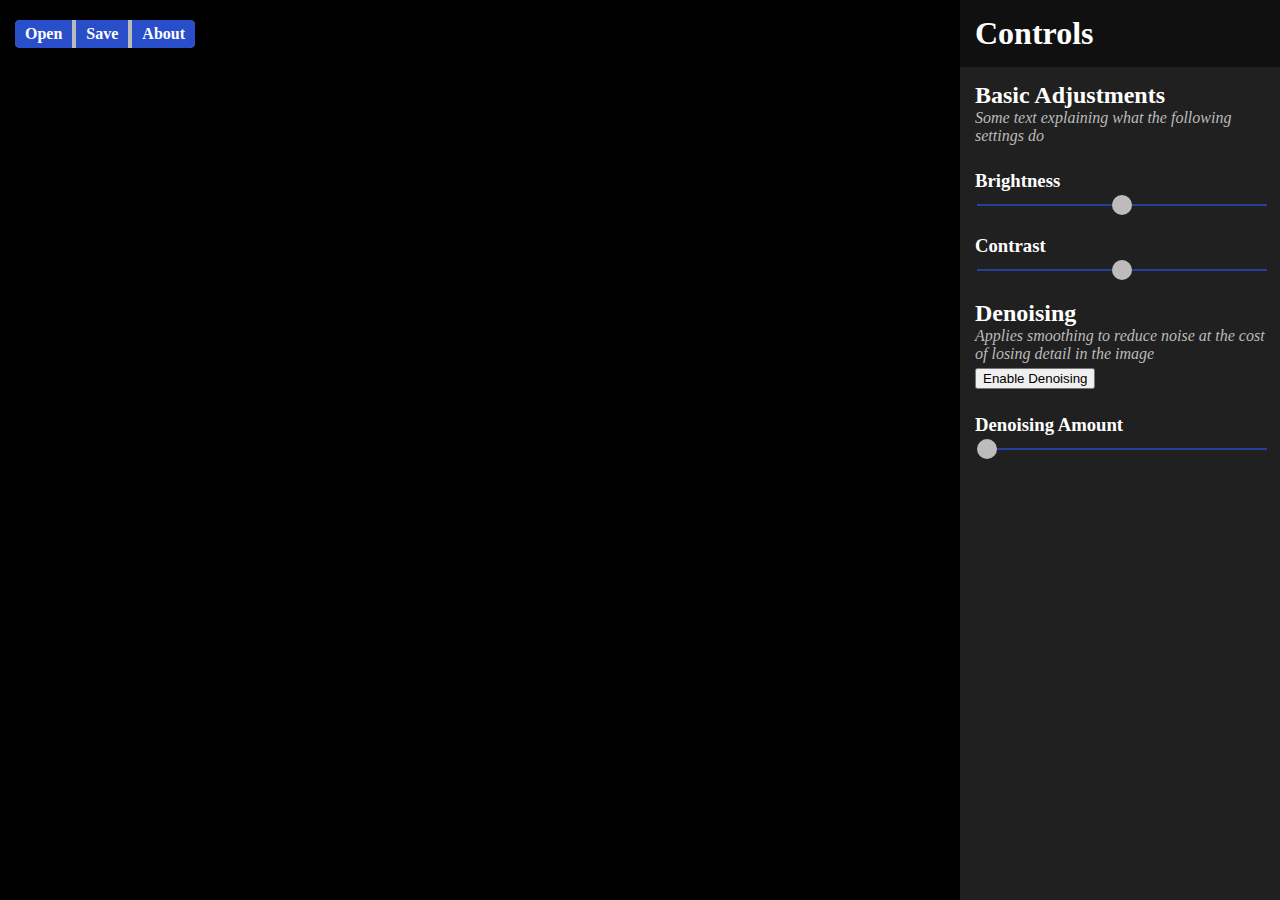
==== index.html @ bdbe749e "First commit" ====
<!DOCTYPE html>
<html>

<head>
  <link rel="stylesheet" type="text/css" href="style.css" media="screen" />
</head>

<body>
  <div class="nav">
    <a href="">Open</a>
    <a href="">Save</a>
    <a href="">About</a>
  </div>
  <div class="grid">
    <div class="grid-left">
      <div class="image-wrapper">
        <img class="image" src="capture2.jpg" alt="">
      </div>
    </div>
    <div class="grid-right">
      <div class="controls-header">
        <h1>Controls</h1>
      </div>
      <div class="controls-wrapper">
        <h2 class="no-top-margin">Basic Adjustments</h2>
        <p class="subtitle">Some text explaining what the following settings do</p>

        <h3>Brightness</h3>
        <div class="slidecontainer">
          <input type="range" min="-100" max="100" value="0" class="slider" id="myRange">
        </div>

        <h3>Contrast</h3>
        <div class="slidecontainer">
          <input type="range" min="-100" max="100" value="0" class="slider" id="myRange">
        </div>

        <h2>Denoising</h2>
        <p class="subtitle">Applies smoothing to reduce noise at the cost of losing detail in the image</p>
        <button type="button">Enable Denoising</button>

        <h3>Denoising Amount</h3>
        <div class="slidecontainer">
          <input type="range" min="1" max="100" value="0" class="slider" id="myRange">
        </div>

      </div>
    </div>
  </div>
</body>

</html>
---- style.css ----
:root {
  --accent: #294eca;
}

body {
  margin: 0;
  box-sizing: border-box;
  font-family: "Inter";
  color: #fff;
}

.grid {
  display: grid;
  grid-template-columns: 3fr 1fr;
  height: 100vh;
}

.grid-left {
  background-color: #000;
}

.grid-right {
  background-color: #202020;
  height: 100vh;
  display: flex;
  flex-direction: column;
}

.nav {
  background-color: #bbb;
  border-radius: 5px;
  position: absolute;
  top: 20px;
  left: 15px;
}

.nav a {
  background-color: var(--accent);
  padding: 5px 10px;
  color: #fff;
  text-decoration: none;
  font-weight: 700;
}

a {
  display: inline-block;
}

.nav a:first-child {
  border-radius: 5px 0 0 5px;
}

.nav a:last-child {
  border-radius: 0 5px 5px 0;
}

.image-wrapper {
  height: 100%;
  display: flex;
  justify-content: center;
  align-items: center;
}

.image {
  max-width: 95%;
  max-height: 95vh;
}

.controls-header {
  background-color: #101010;
  padding: 15px;
}

.controls-wrapper {
  padding: 15px;
  overflow-y: auto;
}

h1, h2, h3, p {
  margin: 0;
}

h2, h3 {
  margin: 25px 0 0 0;
}

p.subtitle {
  font-style: italic;
  color: #bbb;
  margin-bottom: 5px;
}

.no-top-margin {
  margin-top: 0;
}

/* Slider/range code stolen from W3Schools :) */

.slidecontainer {
  width: 100%; /* Width of the outside container */
}

/* The slider itself */
.slider {
  -webkit-appearance: none;  /* Override default CSS styles */
  appearance: none;
  width: 100%; /* Full-width */
  height: 2px; /* Specified height */
  background: var(--accent); /* Grey background */
  outline: none; /* Remove outline */
  opacity: 0.7; /* Set transparency (for mouse-over effects on hover) */
  -webkit-transition: .2s; /* 0.2 seconds transition on hover */
  transition: opacity .2s;
}

/* Mouse-over effects */
.slider:hover {
  opacity: 1; /* Fully shown on mouse-over */
}

/* The slider handle (use -webkit- (Chrome, Opera, Safari, Edge) and -moz- (Firefox) to override default look) */
.slider::-webkit-slider-thumb {
  -webkit-appearance: none; /* Override default look */
  appearance: none;
  width: 20px; /* Set a specific slider handle width */
  height: 20px; /* Slider handle height */
  background: #fff; /* Green background */
  cursor: pointer; /* Cursor on hover */
  border-radius: 50%;
}

.slider::-moz-range-thumb {
  width: 20px; /* Set a specific slider handle width */
  height: 20px; /* Slider handle height */
  background: #fff; /* Green background */
  cursor: pointer; /* Cursor on hover */
  border-radius: 50%;
}
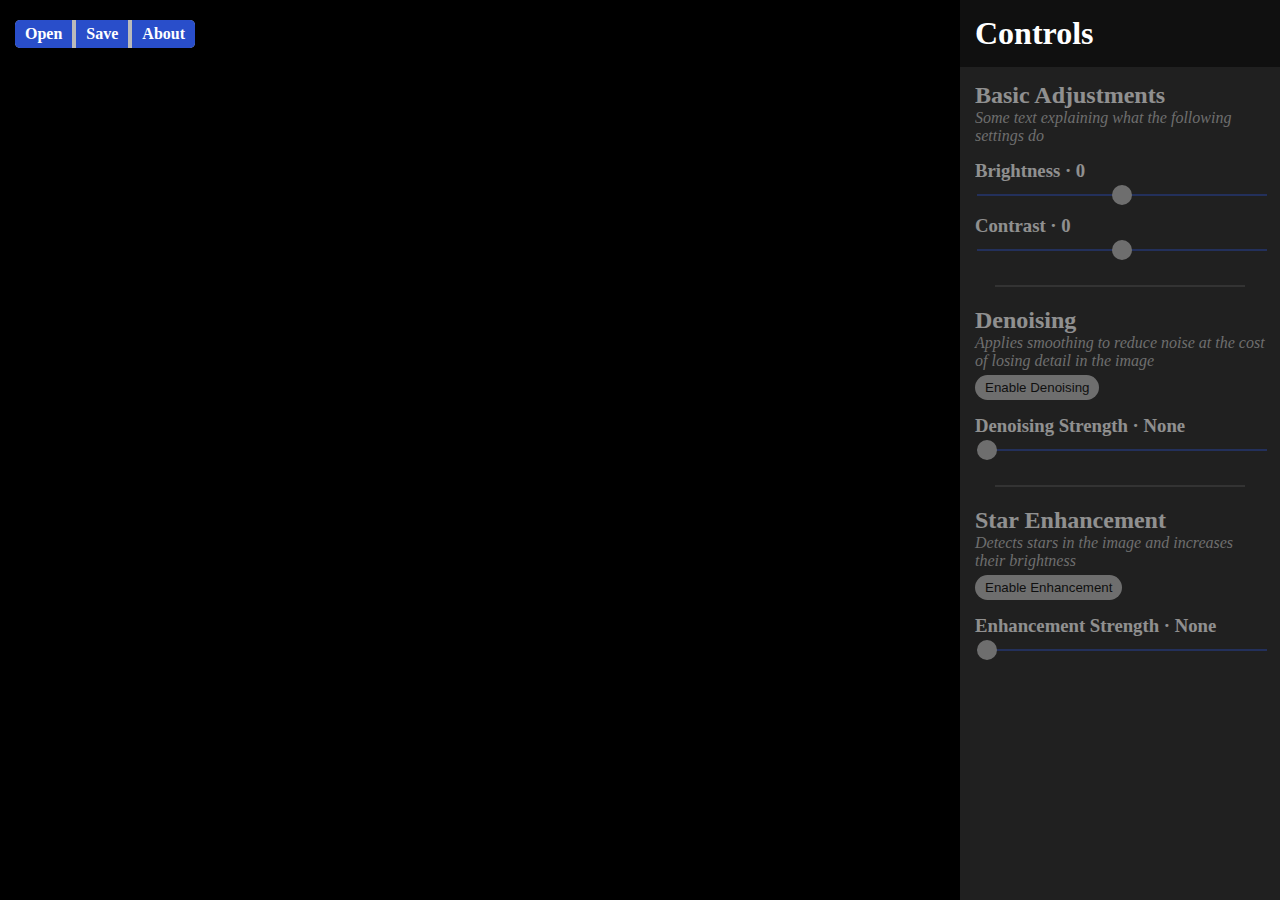
==== commit 214bf3a7: "Added JavaScript to enable interaction with buttons and sliders" ====
--- a/index.html
+++ b/index.html
@@ -22,31 +22,50 @@
         <h1>Controls</h1>
       </div>
       <div class="controls-wrapper">
-        <h2 class="no-top-margin">Basic Adjustments</h2>
-        <p class="subtitle">Some text explaining what the following settings do</p>
+        <div class="controls-section">
+          <h2 class="no-top-margin">Basic Adjustments</h2>
+          <p class="subtitle">Some text explaining what the following settings do</p>
 
-        <h3>Brightness</h3>
-        <div class="slidecontainer">
-          <input type="range" min="-100" max="100" value="0" class="slider" id="myRange">
+          <h3>Brightness &middot; <span id="spanBrightness">0</span></h3>
+          <div class="slidecontainer">
+            <input type="range" min="-100" max="100" value="0" class="slider" id="sliderBrightness">
+          </div>
+
+          <h3>Contrast &middot; <span id="spanContrast">0</span></h3>
+          <div class="slidecontainer">
+            <input type="range" min="-100" max="100" value="0" class="slider" id="sliderContrast">
+          </div>
         </div>
 
-        <h3>Contrast</h3>
-        <div class="slidecontainer">
-          <input type="range" min="-100" max="100" value="0" class="slider" id="myRange">
+        <hr>
+
+        <div class="controls-section">
+          <h2>Denoising</h2>
+          <p class="subtitle">Applies smoothing to reduce noise at the cost of losing detail in the image</p>
+          <button type="button" id="buttonDenoise" onclick="toggleDenoise()">Enable Denoising</button>
+
+          <h3>Denoising Strength &middot; <span id="spanDenoise">None</span></h3>
+          <div class="slidecontainer">
+            <input type="range" min="1" max="100" value="0" class="slider" id="sliderDenoise">
+          </div>
         </div>
 
-        <h2>Denoising</h2>
-        <p class="subtitle">Applies smoothing to reduce noise at the cost of losing detail in the image</p>
-        <button type="button">Enable Denoising</button>
+        <hr>
 
-        <h3>Denoising Amount</h3>
-        <div class="slidecontainer">
-          <input type="range" min="1" max="100" value="0" class="slider" id="myRange">
+        <div class="controls-section">
+          <h2>Star Enhancement</h2>
+          <p class="subtitle">Detects stars in the image and increases their brightness</p>
+          <button type="button" id="buttonStar" onclick="toggleStar()">Enable Enhancement</button>
+
+          <h3>Enhancement Strength &middot; <span id="spanStar">None</span></h3>
+          <div class="slidecontainer">
+            <input type="range" min="1" max="100" value="0" class="slider" id="sliderStar">
+          </div>
         </div>
-
       </div>
     </div>
   </div>
+  <script src="script.js"></script>
 </body>
 
 </html>--- a/style.css
+++ b/style.css
@@ -1,5 +1,22 @@
 :root {
   --accent: #294eca;
+}
+
+@font-face {
+  font-family: 'Inter var';
+  font-weight: 100 900;
+  font-display: block;
+  font-style: normal;
+  font-named-instance: 'Regular';
+  src: url("/font/Inter.var.woff2?v=3.13") format("woff2");
+}
+@font-face {
+  font-family: 'Inter var';
+  font-weight: 100 900;
+  font-display: block;
+  font-style: italic;
+  font-named-instance: 'Italic';
+  src: url("/font/Inter.var.woff2?v=3.13") format("woff2");
 }
 
 body {
@@ -76,12 +93,21 @@
   overflow-y: auto;
 }
 
+.controls-section {
+  opacity: 0.5;
+  transition: opacity .2s;
+}
+
+.controls-section:hover {
+  opacity: 1;
+}
+
 h1, h2, h3, p {
   margin: 0;
 }
 
-h2, h3 {
-  margin: 25px 0 0 0;
+h3 {
+  margin: 15px 0 0 0;
 }
 
 p.subtitle {
@@ -92,6 +118,18 @@
 
 .no-top-margin {
   margin-top: 0;
+}
+
+hr {
+  margin: 30px 20px 20px 20px;
+  border: solid 1px #333;
+}
+
+button {
+  padding: 5px 10px;
+  border-radius: 25px;
+  border: none;
+  background-color: #bbb;
 }
 
 /* Slider/range code stolen from W3Schools :) */
@@ -111,6 +149,7 @@
   opacity: 0.7; /* Set transparency (for mouse-over effects on hover) */
   -webkit-transition: .2s; /* 0.2 seconds transition on hover */
   transition: opacity .2s;
+  cursor: pointer; /* Cursor on hover */
 }
 
 /* Mouse-over effects */
@@ -125,7 +164,6 @@
   width: 20px; /* Set a specific slider handle width */
   height: 20px; /* Slider handle height */
   background: #fff; /* Green background */
-  cursor: pointer; /* Cursor on hover */
   border-radius: 50%;
 }
 
@@ -133,6 +171,6 @@
   width: 20px; /* Set a specific slider handle width */
   height: 20px; /* Slider handle height */
   background: #fff; /* Green background */
-  cursor: pointer; /* Cursor on hover */
   border-radius: 50%;
+  border: none;
 }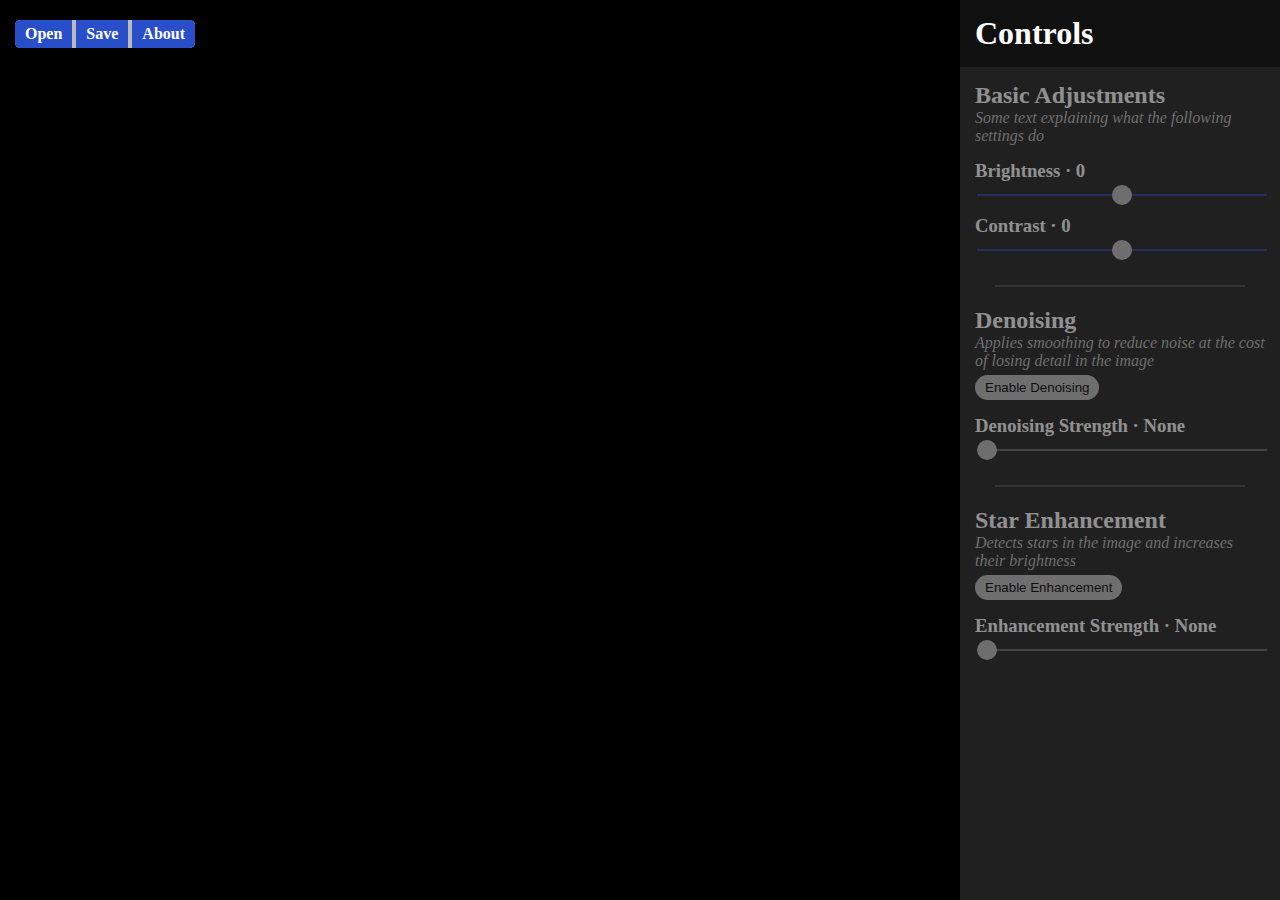
==== commit eaa2621f: "Javascript tweaks for toggling sliders" ====
--- a/index.html
+++ b/index.html
@@ -46,7 +46,7 @@
 
           <h3>Denoising Strength &middot; <span id="spanDenoise">None</span></h3>
           <div class="slidecontainer">
-            <input type="range" min="1" max="100" value="0" class="slider" id="sliderDenoise">
+            <input type="range" min="1" max="100" value="0" class="slider" id="sliderDenoise" disabled="true">
           </div>
         </div>
 
@@ -59,7 +59,7 @@
 
           <h3>Enhancement Strength &middot; <span id="spanStar">None</span></h3>
           <div class="slidecontainer">
-            <input type="range" min="1" max="100" value="0" class="slider" id="sliderStar">
+            <input type="range" min="1" max="100" value="0" class="slider" id="sliderStar" disabled="true">
           </div>
         </div>
       </div>
--- a/style.css
+++ b/style.css
@@ -132,45 +132,49 @@
   background-color: #bbb;
 }
 
-/* Slider/range code stolen from W3Schools :) */
-
 .slidecontainer {
-  width: 100%; /* Width of the outside container */
+  width: 100%;
 }
 
-/* The slider itself */
 .slider {
-  -webkit-appearance: none;  /* Override default CSS styles */
+  -webkit-appearance: none;
   appearance: none;
-  width: 100%; /* Full-width */
-  height: 2px; /* Specified height */
-  background: var(--accent); /* Grey background */
-  outline: none; /* Remove outline */
-  opacity: 0.7; /* Set transparency (for mouse-over effects on hover) */
-  -webkit-transition: .2s; /* 0.2 seconds transition on hover */
+  width: 100%;
+  height: 2px;
+  background: var(--accent);
+  outline: none;
+  opacity: 0.7;
+  -webkit-transition: .2s; 
   transition: opacity .2s;
-  cursor: pointer; /* Cursor on hover */
+  cursor: pointer;
 }
 
-/* Mouse-over effects */
 .slider:hover {
-  opacity: 1; /* Fully shown on mouse-over */
+  opacity: 1;
 }
 
-/* The slider handle (use -webkit- (Chrome, Opera, Safari, Edge) and -moz- (Firefox) to override default look) */
+.slider:disabled {
+  background:  #888;
+  cursor: default;
+}
+
+.slider:disabled:hover {
+  opacity: 0.7;
+}
+
 .slider::-webkit-slider-thumb {
-  -webkit-appearance: none; /* Override default look */
+  -webkit-appearance: none;
   appearance: none;
-  width: 20px; /* Set a specific slider handle width */
-  height: 20px; /* Slider handle height */
-  background: #fff; /* Green background */
+  width: 20px;
+  height: 20px;
+  background: #fff;
   border-radius: 50%;
 }
 
 .slider::-moz-range-thumb {
-  width: 20px; /* Set a specific slider handle width */
-  height: 20px; /* Slider handle height */
-  background: #fff; /* Green background */
+  width: 20px;
+  height: 20px;
+  background: #fff;
   border-radius: 50%;
   border: none;
 }